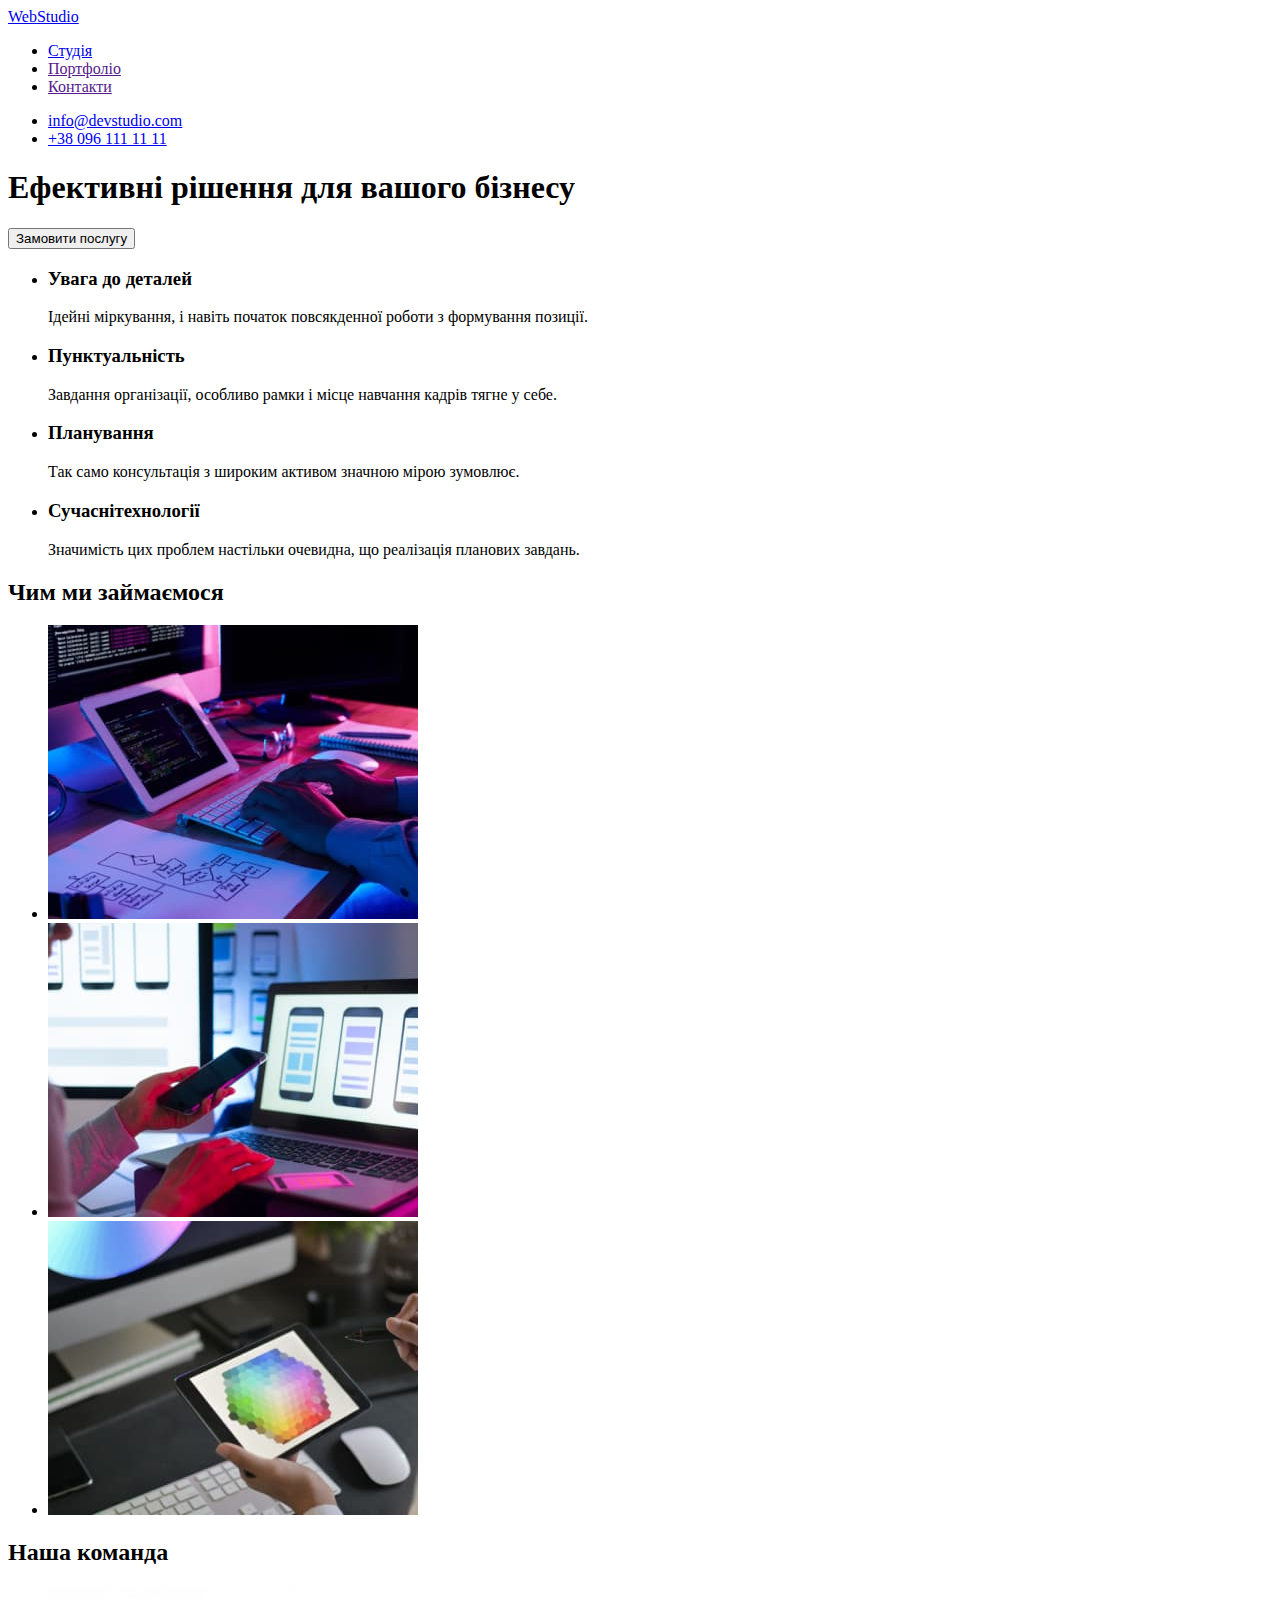
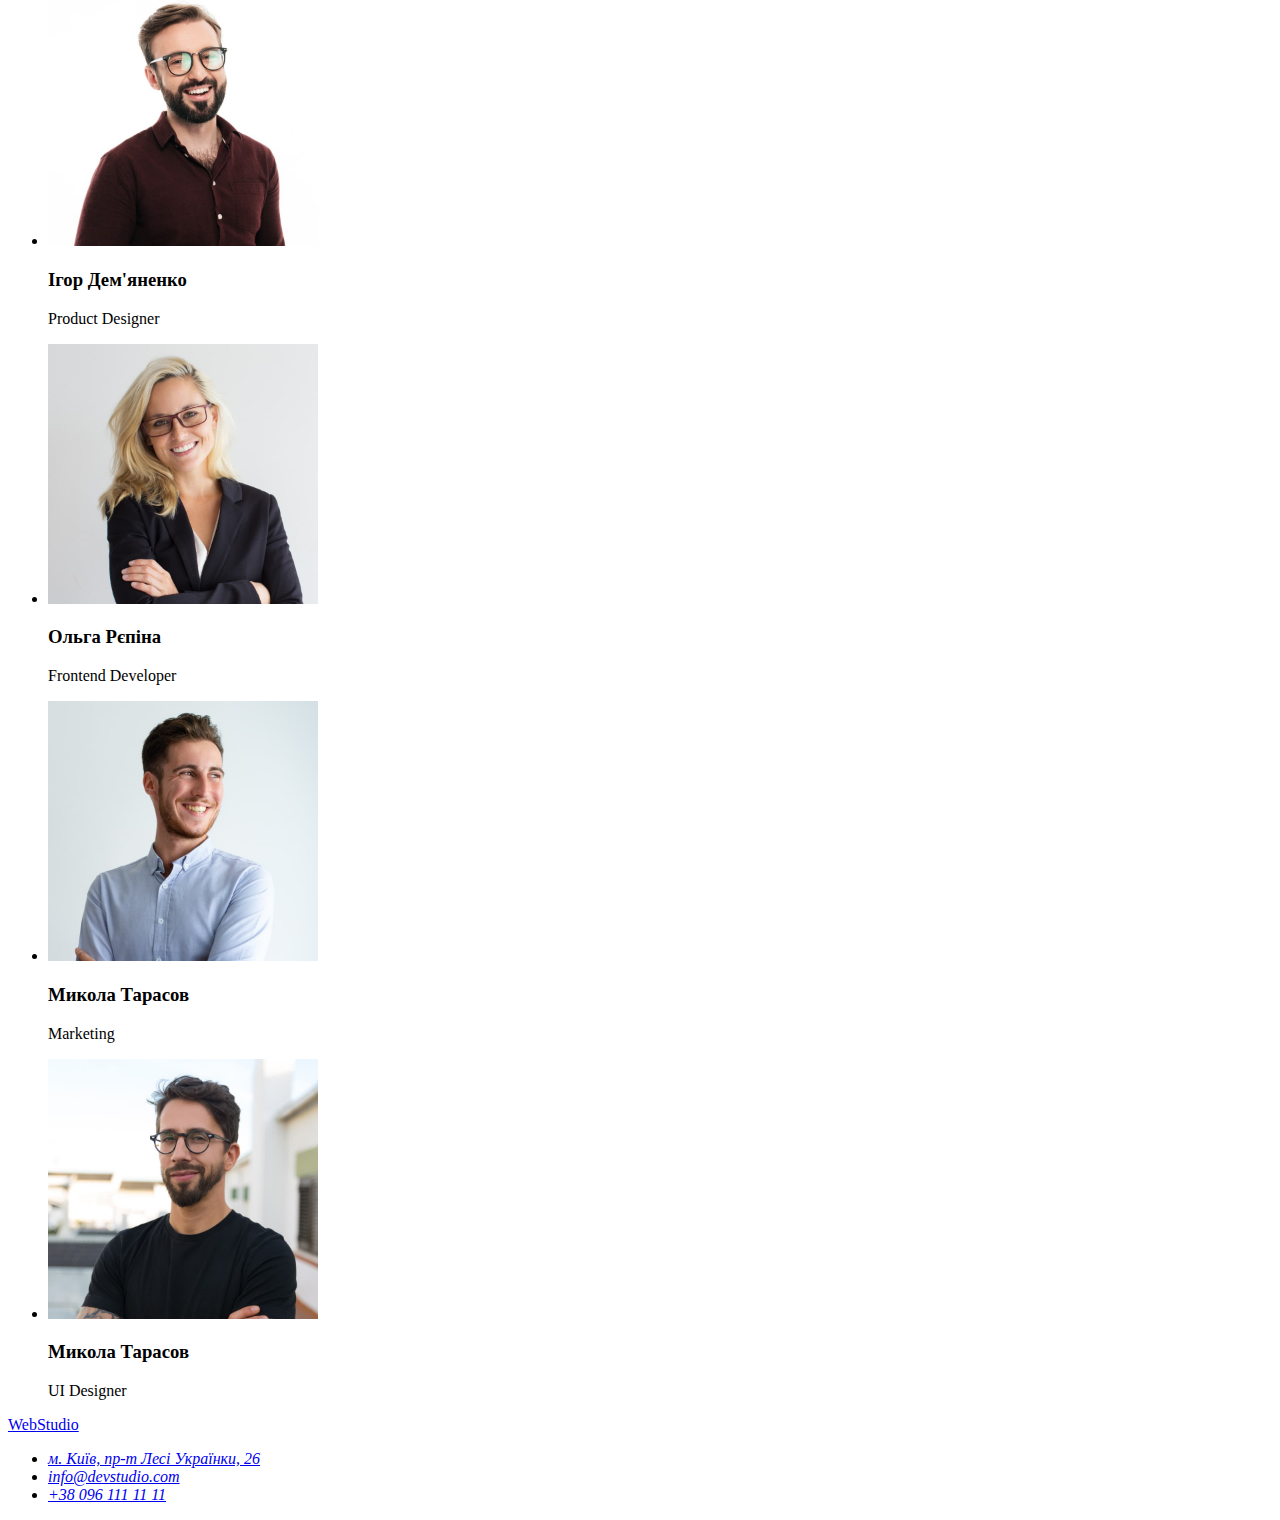
==== index.html @ 5dd3afb7 "added images" ====
<!DOCTYPE html>
<html lang="uk">
  <head>
    <meta charset="UTF-8" />
    <meta http-equiv="X-UA-Compatible" content="IE=edge" />
    <meta name="viewport" content="width=device-width, initial-scale=1.0" />
    <title>Webstudio</title>
  </head>
  <body>
    <header>
      <nav>
        <a href="./index.html">Web<span>Studio</span></a>
        <ul>
          <li><a href="./index.html">Студія</a></li>
          <li><a href="">Портфоліо</a></li>
          <li><a href="">Контакти</a></li>
        </ul>
      </nav>
      <ul>
        <li><a href="mailto:info@devstudio.com">info@devstudio.com</a></li>
        <li><a href="tel:+380961111111">+38 096 111 11 11</a></li>
      </ul>
    </header>
    <main>
      <section>
        <h1>Ефективні рішення для вашого бізнесу</h1>
        <button type="button">Замовити послугу</button>
      </section>
      <!-- Наші особливості -->
      <section>
        <h2 hidden>Наші особливості</h2>
        <ul>
          <li>
            <h3>Увага до деталей</h3>
            <p>
              Ідейні міркування, і навіть початок повсякденної роботи з
              формування позиції.
            </p>
          </li>
          <li>
            <h3>Пунктуальність</h3>
            <p>
              Завдання організації, особливо рамки і місце навчання кадрів тягне
              у себе.
            </p>
          </li>
          <li>
            <h3>Планування</h3>
            <p>
              Так само консультація з широким активом значною мірою зумовлює.
            </p>
          </li>
          <li>
            <h3>Сучаснітехнології</h3>
            <p>
              Значимість цих проблем настільки очевидна, що реалізація планових
              завдань.
            </p>
          </li>
        </ul>
      </section>
      <!-- Чим ми займаємося -->
      <section>
        <h2>Чим ми займаємося</h2>
        <ul>
          <li>
            <img
              src="./img/work1.jpg"
              alt="робота за комп`ютером"
              width="370"
              height="294"
            />
          </li>
          <li>
            <img
              src="./img/computer2.jpg"
              alt="додаток до телефону"
              width="370"
              height="294"
            />
          </li>
          <li>
            <img
              src="./img/palette3.jpg"
              alt="палітра кольорів"
              width="370"
              height="294"
            />
          </li>
        </ul>
      </section>
      <!-- Наша команда -->
      <section>
        <h2>Наша команда</h2>
        <ul>
          <li>
            <img
              src="./img/team1.jpg"
              alt="Ігор Дем'яненко"
              width="270"
              height="260"
            />
            <h3>Ігор Дем'яненко</h3>
            <p>Product Designer</p>
          </li>
          <li>
            <img
              src="./img/team2.jpg"
              alt="Ольга Рєпіна"
              width="270"
              height="260"
            />
            <h3>Ольга Рєпіна</h3>
            <p>Frontend Developer</p>
          </li>
          <li>
            <img
              src="./img/team3.jpg"
              alt="Микола Тарасов"
              width="270"
              height="260"
            />
            <h3>Микола Тарасов</h3>
            <p>Marketing</p>
          </li>
          <li>
            <img
              src="./img/team4.jpg"
              alt="Михайло Єрмаков"
              width="270"
              height="260"
            />
            <h3>Микола Тарасов</h3>
            <p>UI Designer</p>
          </li>
        </ul>
      </section>
    </main>
    <footer>
      <a href="./index.html">Web<span>Studio</span></a>
      <address>
        <ul>
          <li>
            <a
              href="https://www.google.com/maps/place/%D0%B1%D1%83%D0%BB.+%D0%9B%D0%B5%D1%81%D0%B8+%D0%A3%D0%BA%D1%80%D0%B0%D0%B8%D0%BD%D0%BA%D0%B8,+26,+%D0%9A%D0%B8%D0%B5%D0%B2,+02000/@50.426584,30.5341586,17z/data=!3m1!4b1!4m5!3m4!1s0x40d4cf0e033ecbe9:0x57a4dffefec77da0!8m2!3d50.4265807!4d30.538385"
              target="_blank"
              rel="noopener noreferrer nofollow"
              >м. Київ, пр-т Лесі Українки, 26</a
            >
          </li>
          <li><a href="mailto:info@devstudio.com">info@devstudio.com</a></li>
          <li><a href="tel:+380961111111">+38 096 111 11 11</a></li>
        </ul>
      </address>
    </footer>
  </body>
</html>
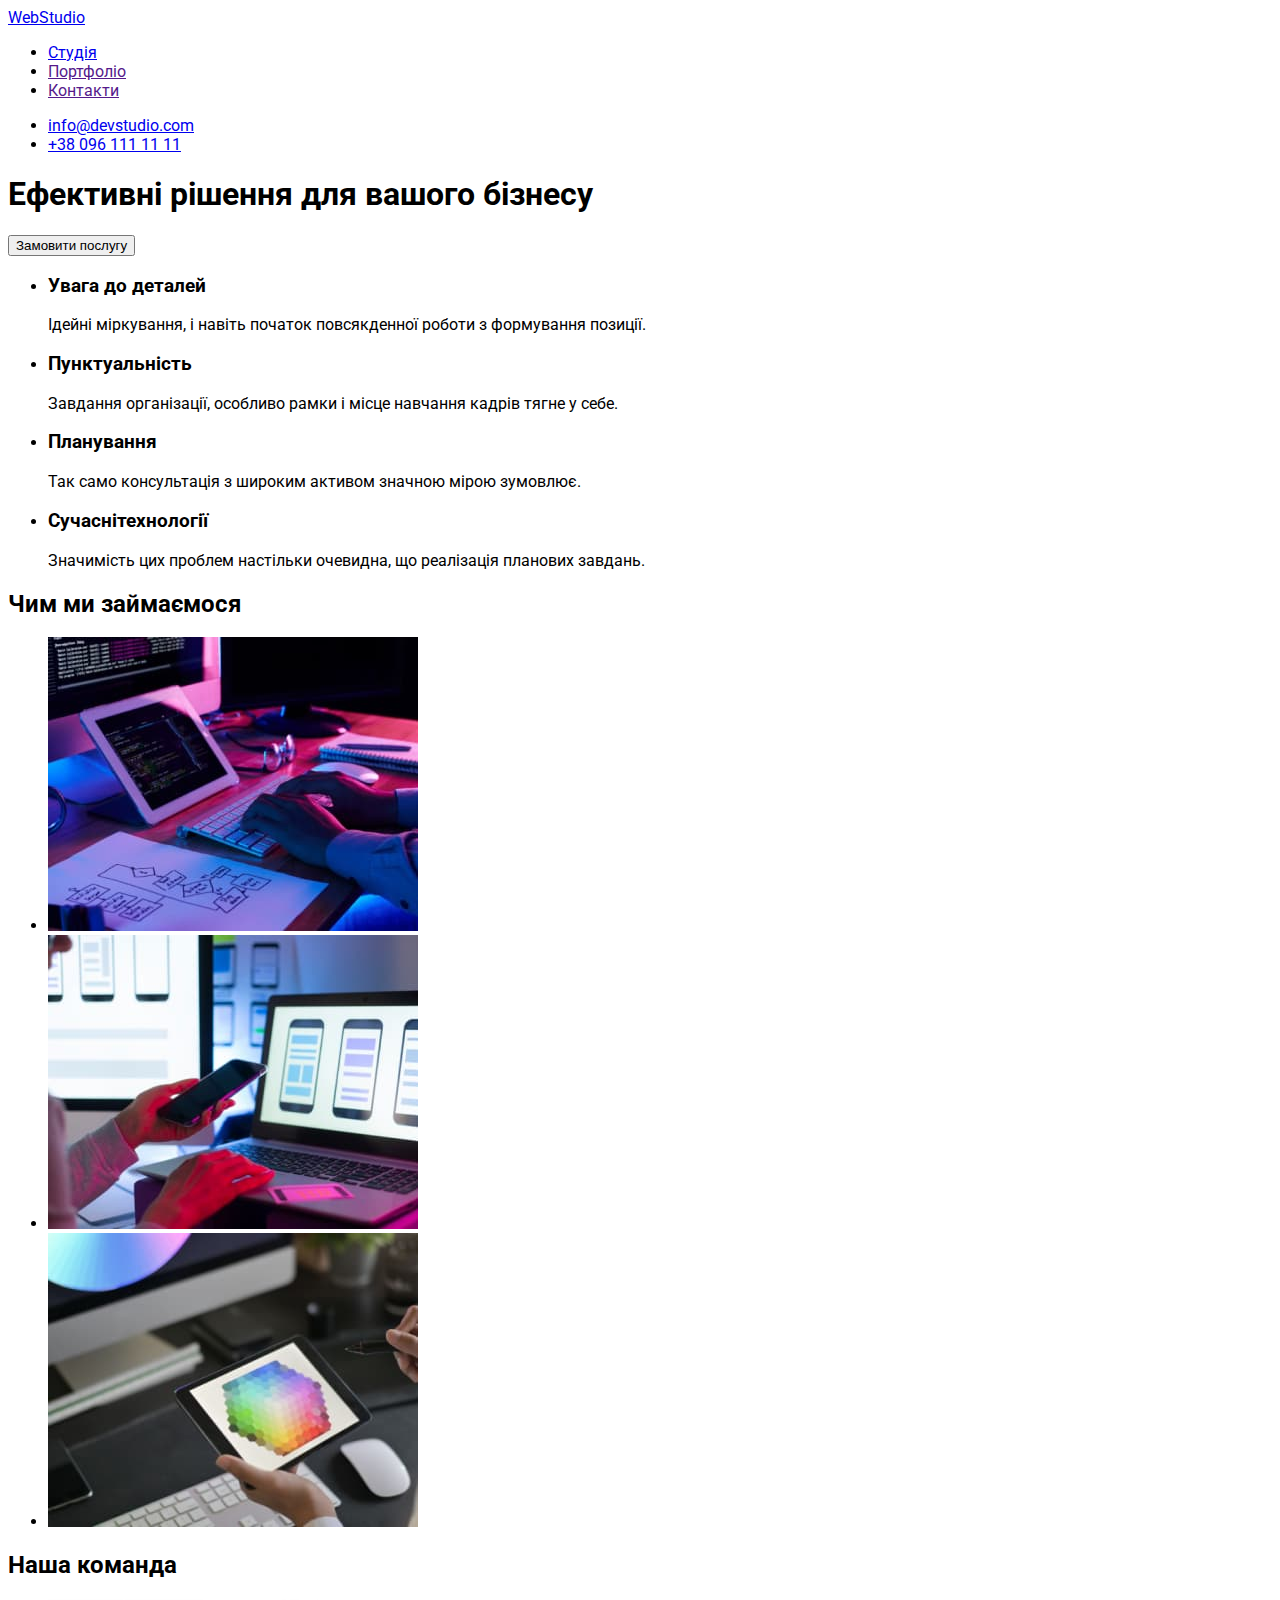
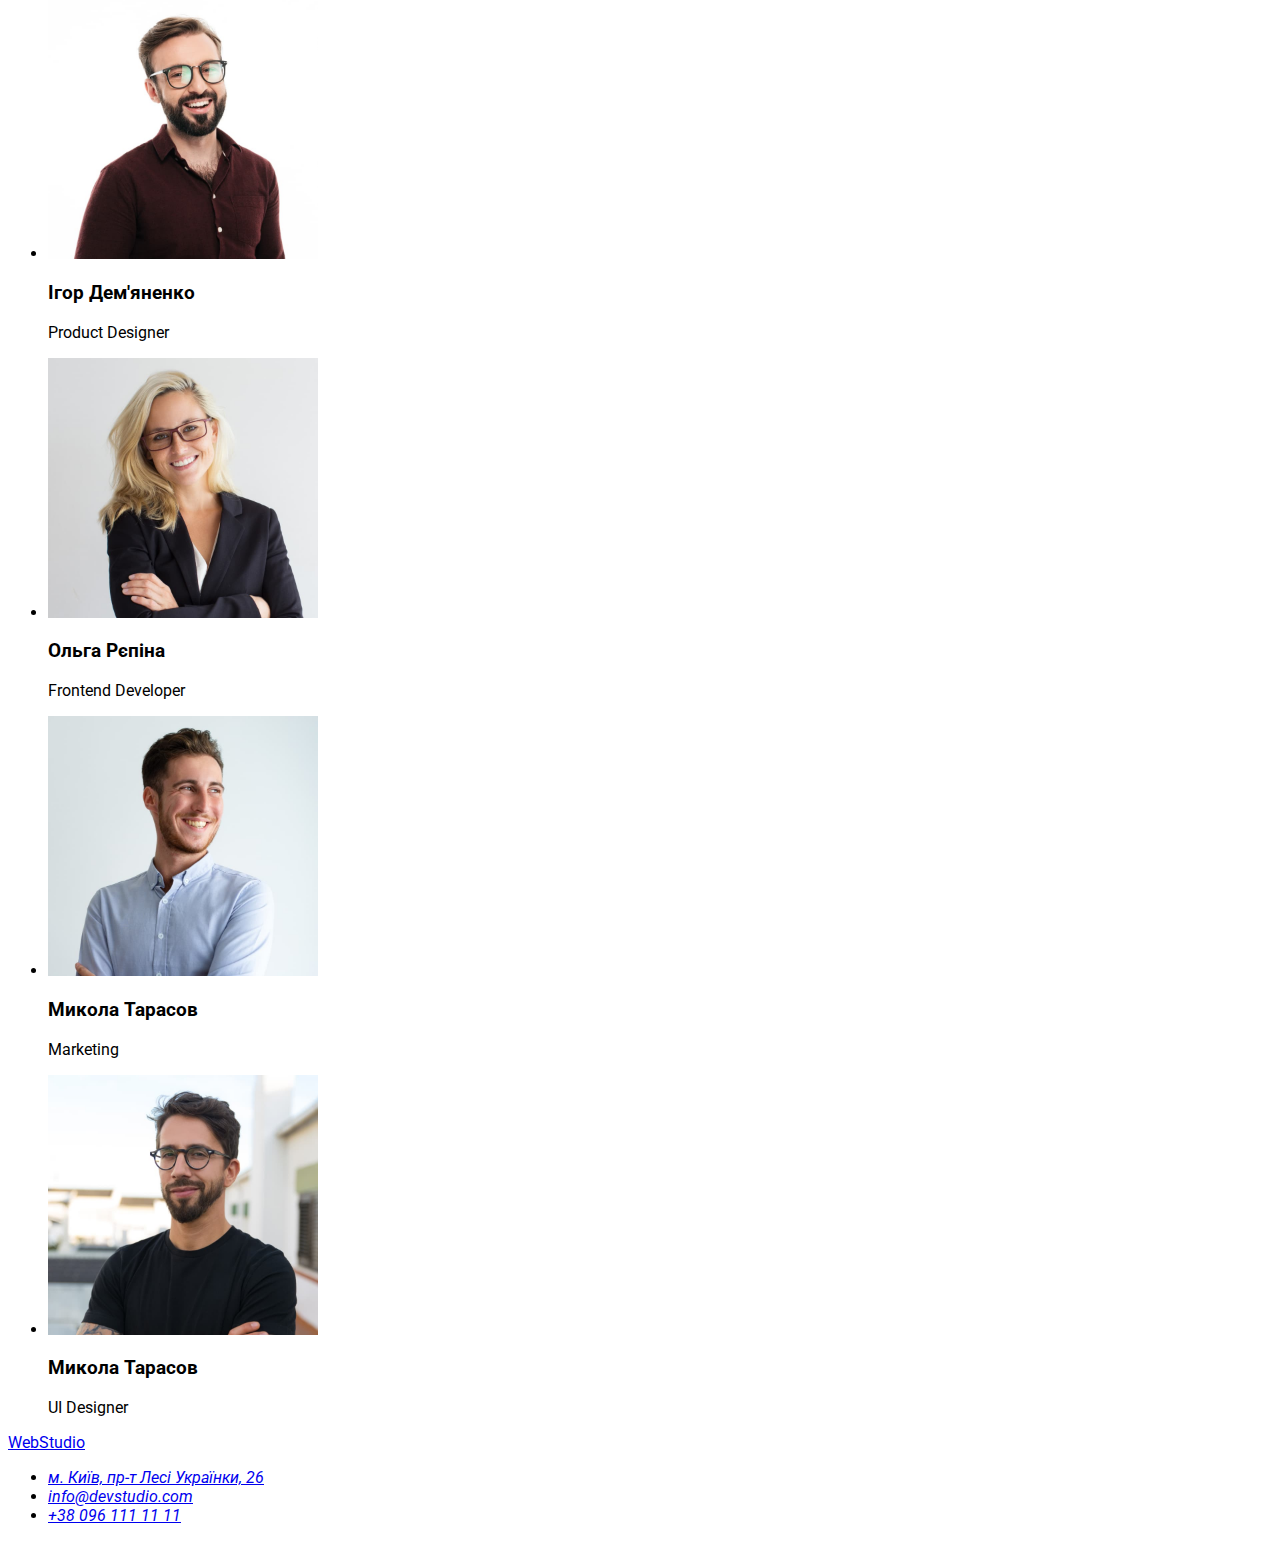
==== commit 650afc3f: "connected the fonts and styles.css" ====
--- a/index.html
+++ b/index.html
@@ -4,7 +4,12 @@
     <meta charset="UTF-8" />
     <meta http-equiv="X-UA-Compatible" content="IE=edge" />
     <meta name="viewport" content="width=device-width, initial-scale=1.0" />
+    <link rel="preconnect" href="https://fonts.googleapis.com">
+    <link rel="preconnect" href="https://fonts.gstatic.com" crossorigin>
+    <link href="https://fonts.googleapis.com/css2?family=Raleway:wght@700&family=Roboto:wght@400;500;700;900&display=swap"
+      rel="stylesheet">
     <title>Webstudio</title>
+    <link rel="stylesheet" href="./style/style.css">
   </head>
   <body>
     <header>
--- a/style/style.css
+++ b/style/style.css
@@ -0,0 +1,3 @@
+body {
+    font-family: 'Roboto', sans-serif;
+}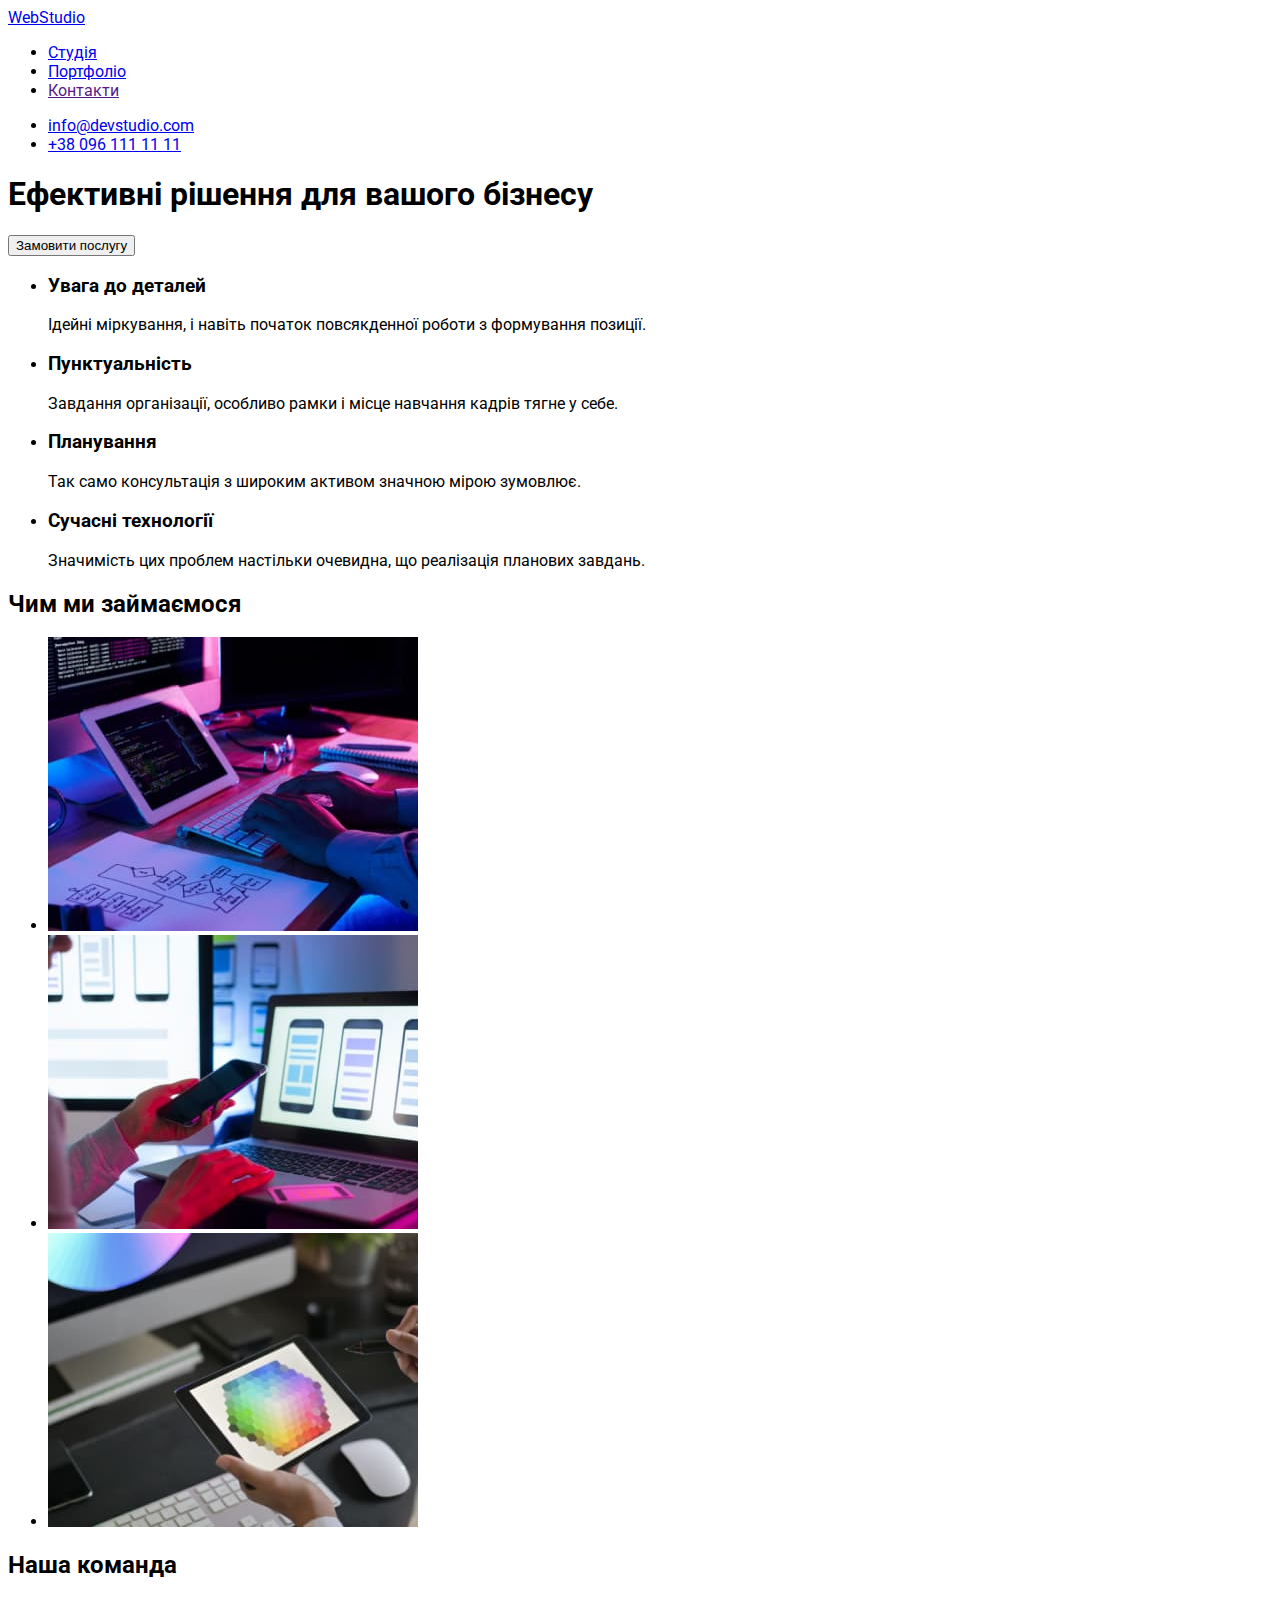
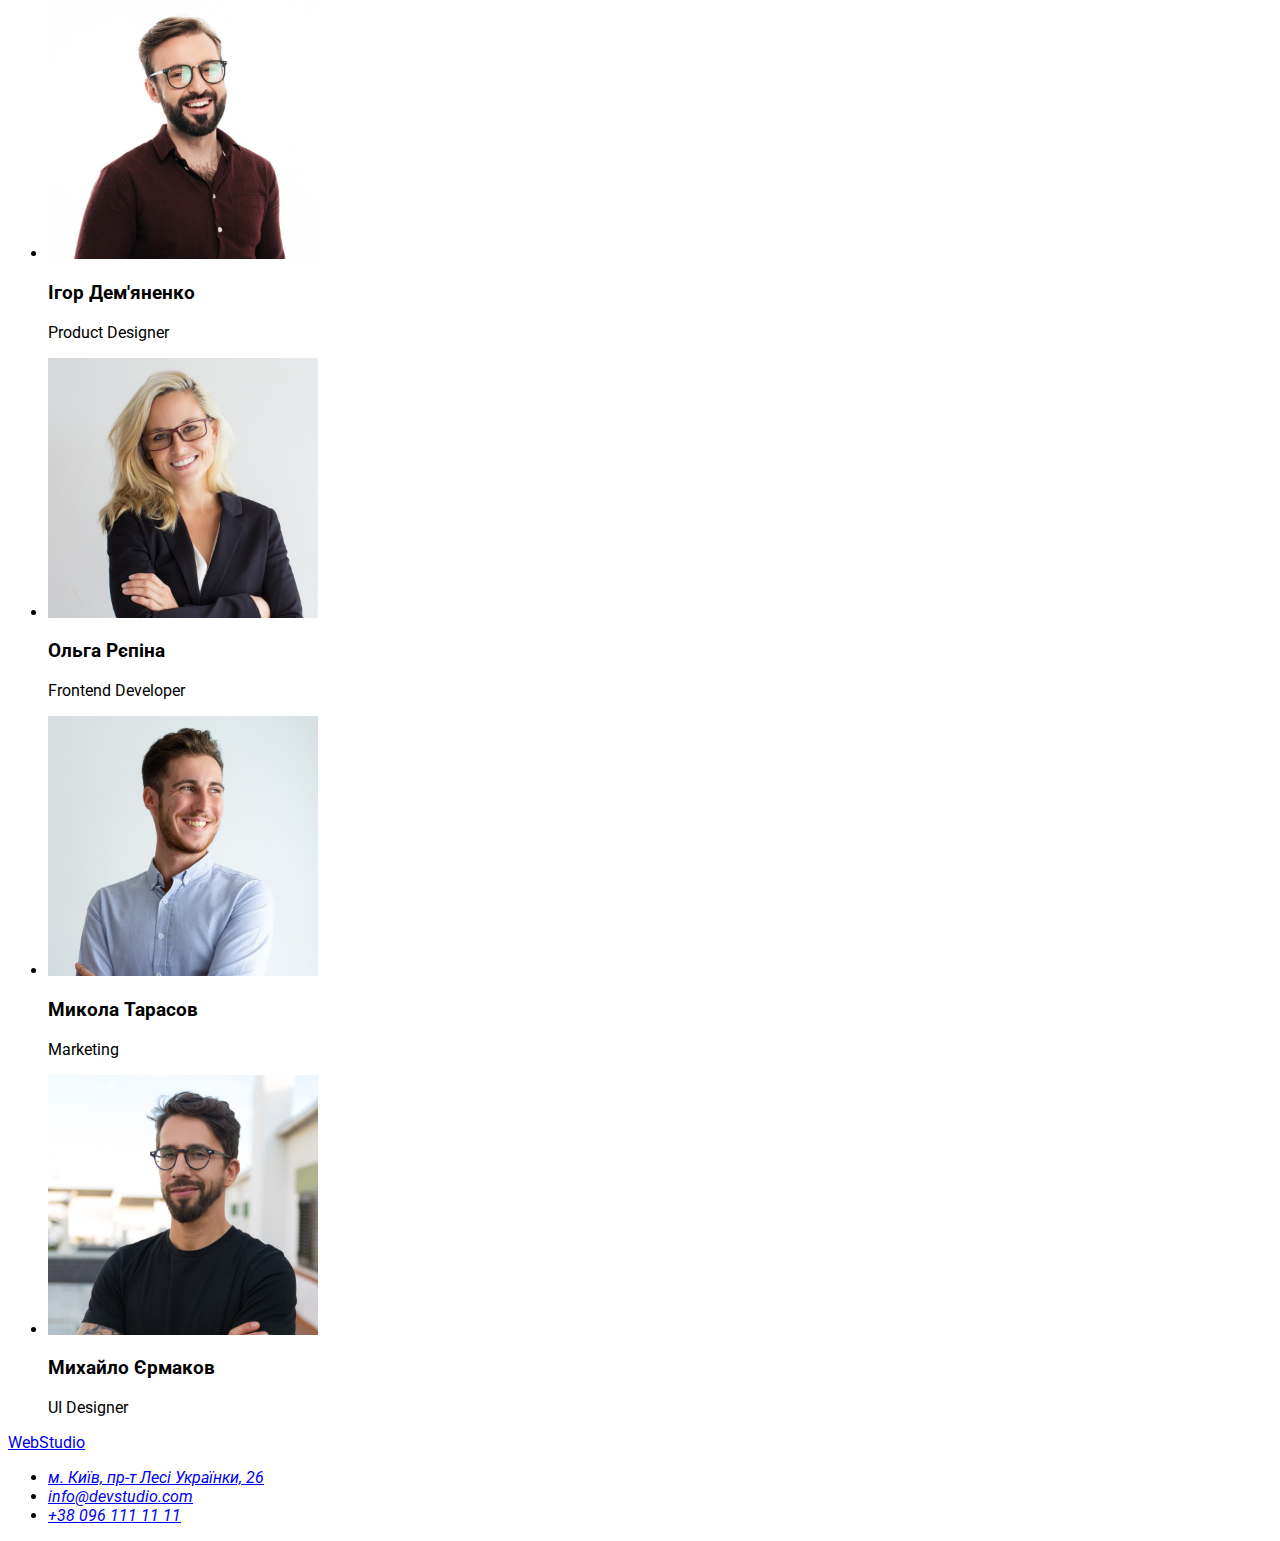
==== commit 65fdc5ea: "added classes" ====
--- a/index.html
+++ b/index.html
@@ -12,52 +12,52 @@
     <link rel="stylesheet" href="./style/style.css">
   </head>
   <body>
-    <header>
-      <nav>
-        <a href="./index.html">Web<span>Studio</span></a>
-        <ul>
-          <li><a href="./index.html">Студія</a></li>
-          <li><a href="">Портфоліо</a></li>
-          <li><a href="">Контакти</a></li>
+    <header class="header">
+      <nav class="header-nav">
+        <a href="./index.html" class="logo">Web<span class="logo-studio">Studio</span></a>
+        <ul class="header-list list">
+          <li class="header-item current"><a href="./index.html" class="header-link link">Студія</a></li>
+          <li class="header-item"><a href="./portfolio.html" class="header-link link">Портфоліо</a></li>
+          <li class="header-item"><a href="" class="header-link link">Контакти</a></li>
         </ul>
       </nav>
-      <ul>
-        <li><a href="mailto:info@devstudio.com">info@devstudio.com</a></li>
-        <li><a href="tel:+380961111111">+38 096 111 11 11</a></li>
+      <ul class="header-contact list" >
+        <li><a href="mailto:info@devstudio.com" class="header-mail link">info@devstudio.com</a></li>
+        <li><a href="tel:+380961111111" class="header-tel link">+38 096 111 11 11</a></li>
       </ul>
     </header>
-    <main>
-      <section>
-        <h1>Ефективні рішення для вашого бізнесу</h1>
-        <button type="button">Замовити послугу</button>
+    <main class="main">
+      <section class="hero">
+        <h1 class="hero-title">Ефективні рішення для вашого бізнесу</h1>
+        <button type="button" class="hero-button hero-btn-text">Замовити послугу</button>
       </section>
       <!-- Наші особливості -->
-      <section>
-        <h2 hidden>Наші особливості</h2>
-        <ul>
-          <li>
-            <h3>Увага до деталей</h3>
-            <p>
+      <section class="our-feauters">
+        <h2 hidden class="visually-hidden">Наші особливості</h2>
+        <ul class="feauters-list list">
+          <li class="feauter">
+            <h3 class="feautrs-item">Увага до деталей</h3>
+            <p class="feauters-text">
               Ідейні міркування, і навіть початок повсякденної роботи з
               формування позиції.
             </p>
           </li>
-          <li>
-            <h3>Пунктуальність</h3>
-            <p>
+          <li class="feauter">
+            <h3 class="feautrs-item">Пунктуальність</h3>
+            <p class="feauters-text">
               Завдання організації, особливо рамки і місце навчання кадрів тягне
               у себе.
             </p>
           </li>
-          <li>
-            <h3>Планування</h3>
-            <p>
+          <li class="feauter">
+            <h3 class="feautrs-item">Планування</h3>
+            <p class="feauters-text">
               Так само консультація з широким активом значною мірою зумовлює.
             </p>
           </li>
-          <li>
-            <h3>Сучаснітехнології</h3>
-            <p>
+          <li class="feauter">
+            <h3 class="feautrs-item">Сучасні технології</h3>
+            <p class="feauters-text">
               Значимість цих проблем настільки очевидна, що реалізація планових
               завдань.
             </p>
@@ -65,10 +65,10 @@
         </ul>
       </section>
       <!-- Чим ми займаємося -->
-      <section>
-        <h2>Чим ми займаємося</h2>
-        <ul>
-          <li>
+      <section class="gallery">
+        <h2 class="gallery-item">Чим ми займаємося</h2>
+        <ul class="list">
+          <li class="gallery-img">
             <img
               src="./img/work1.jpg"
               alt="робота за комп`ютером"
@@ -76,7 +76,7 @@
               height="294"
             />
           </li>
-          <li>
+          <li class="gallery-img">
             <img
               src="./img/computer2.jpg"
               alt="додаток до телефону"
@@ -84,7 +84,7 @@
               height="294"
             />
           </li>
-          <li>
+          <li class="gallery-img">
             <img
               src="./img/palette3.jpg"
               alt="палітра кольорів"
@@ -95,18 +95,18 @@
         </ul>
       </section>
       <!-- Наша команда -->
-      <section>
-        <h2>Наша команда</h2>
-        <ul>
-          <li>
+      <section class="team">
+        <h2 class="our-team">Наша команда</h2>
+        <ul class="list">
+          <li class="">
             <img
               src="./img/team1.jpg"
               alt="Ігор Дем'яненко"
               width="270"
               height="260"
             />
-            <h3>Ігор Дем'яненко</h3>
-            <p>Product Designer</p>
+            <h3 class="team-item">Ігор Дем'яненко</h3>
+            <p class="team-text">Product Designer</p>
           </li>
           <li>
             <img
@@ -115,8 +115,8 @@
               width="270"
               height="260"
             />
-            <h3>Ольга Рєпіна</h3>
-            <p>Frontend Developer</p>
+            <h3 class="team-item">Ольга Рєпіна</h3>
+            <p class="team-text">Frontend Developer</p>
           </li>
           <li>
             <img
@@ -125,8 +125,8 @@
               width="270"
               height="260"
             />
-            <h3>Микола Тарасов</h3>
-            <p>Marketing</p>
+            <h3 class="team-item">Микола Тарасов</h3>
+            <p class="team-text">Marketing</p>
           </li>
           <li>
             <img
@@ -135,26 +135,27 @@
               width="270"
               height="260"
             />
-            <h3>Микола Тарасов</h3>
-            <p>UI Designer</p>
+            <h3 class="team-item">Михайло Єрмаков</h3>
+            <p class="team-text">UI Designer</p>
           </li>
         </ul>
       </section>
     </main>
-    <footer>
-      <a href="./index.html">Web<span>Studio</span></a>
-      <address>
-        <ul>
+    <footer class="footer">
+      <a href="./index.html" class="logo">Web<span class="logo-studio">Studio</span></a>
+      <address class="footer-address">
+        <ul class="list">
           <li>
             <a
               href="https://www.google.com/maps/place/%D0%B1%D1%83%D0%BB.+%D0%9B%D0%B5%D1%81%D0%B8+%D0%A3%D0%BA%D1%80%D0%B0%D0%B8%D0%BD%D0%BA%D0%B8,+26,+%D0%9A%D0%B8%D0%B5%D0%B2,+02000/@50.426584,30.5341586,17z/data=!3m1!4b1!4m5!3m4!1s0x40d4cf0e033ecbe9:0x57a4dffefec77da0!8m2!3d50.4265807!4d30.538385"
               target="_blank"
               rel="noopener noreferrer nofollow"
+              class="address link"
               >м. Київ, пр-т Лесі Українки, 26</a
             >
           </li>
-          <li><a href="mailto:info@devstudio.com">info@devstudio.com</a></li>
-          <li><a href="tel:+380961111111">+38 096 111 11 11</a></li>
+          <li><a href="mailto:info@devstudio.com" class="footer-mail link">info@devstudio.com</a></li>
+          <li><a href="tel:+380961111111" class="footer-tel link">+38 096 111 11 11</a></li>
         </ul>
       </address>
     </footer>
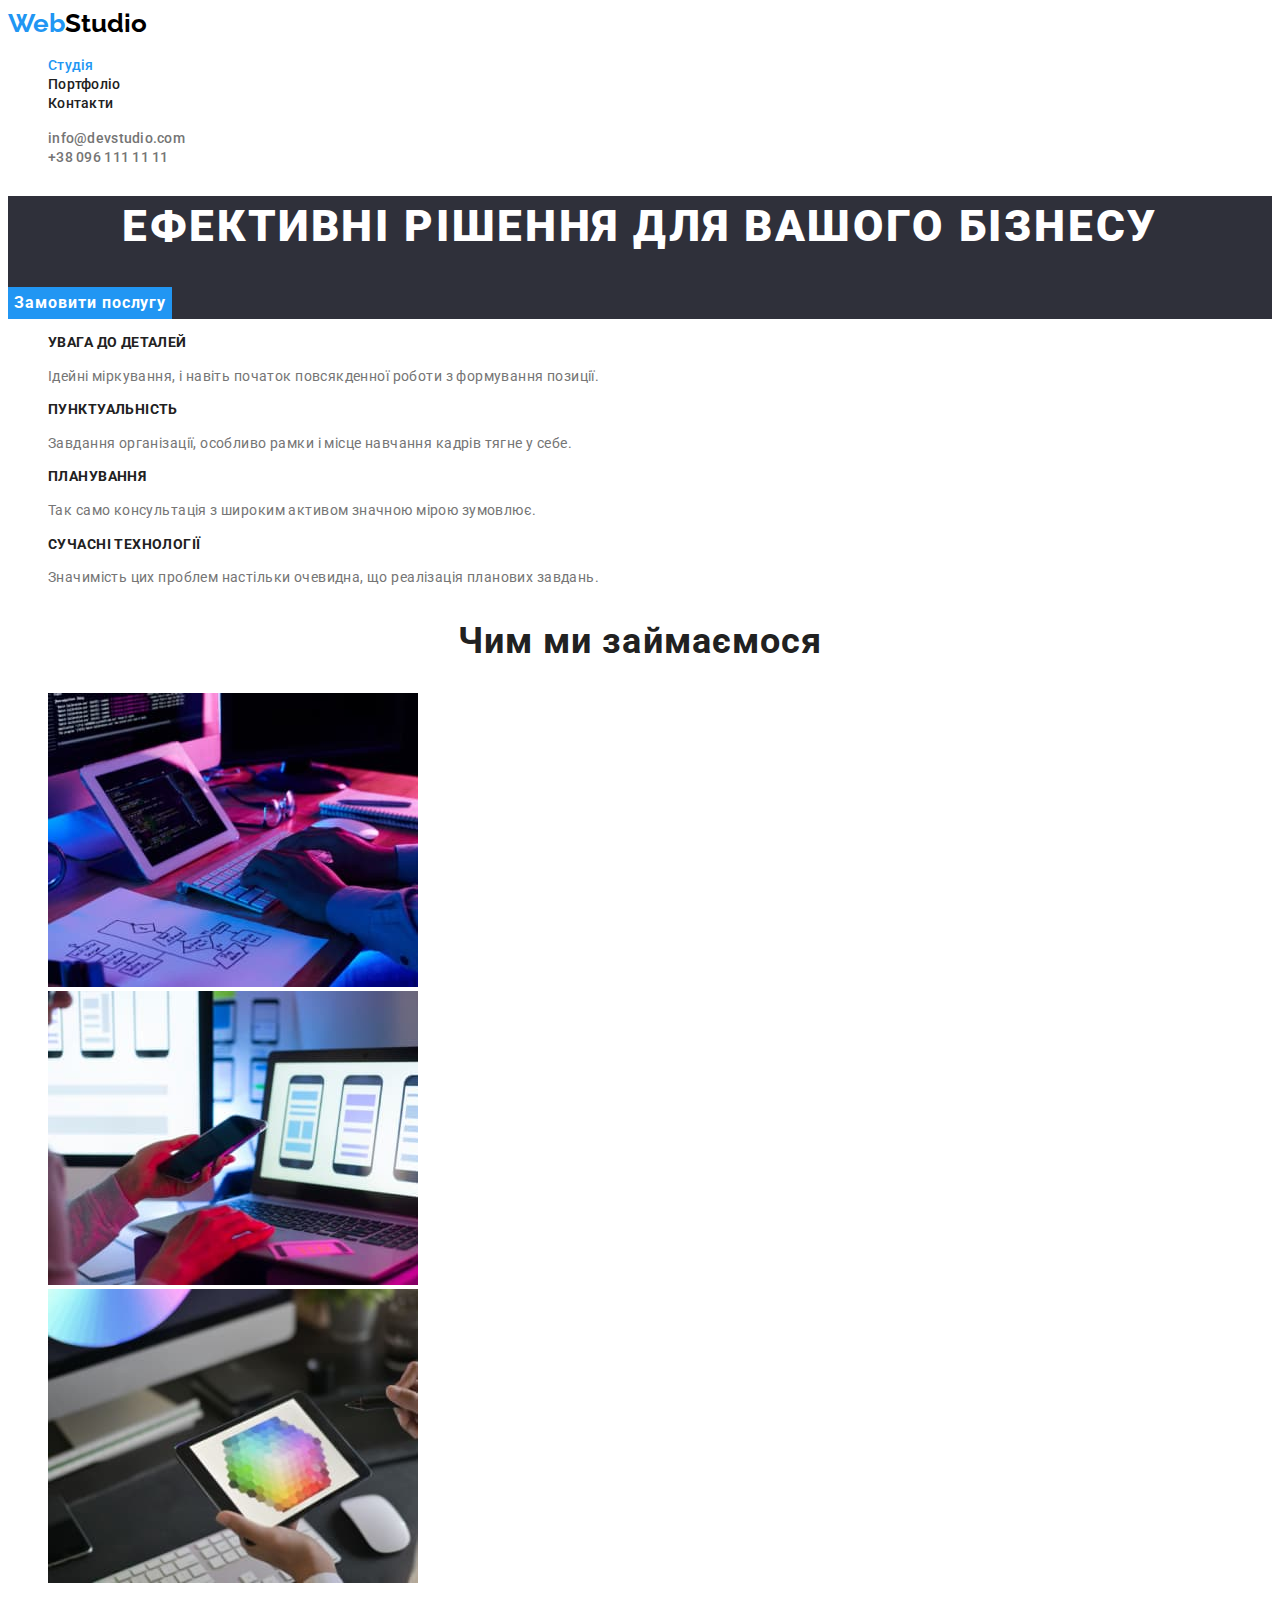
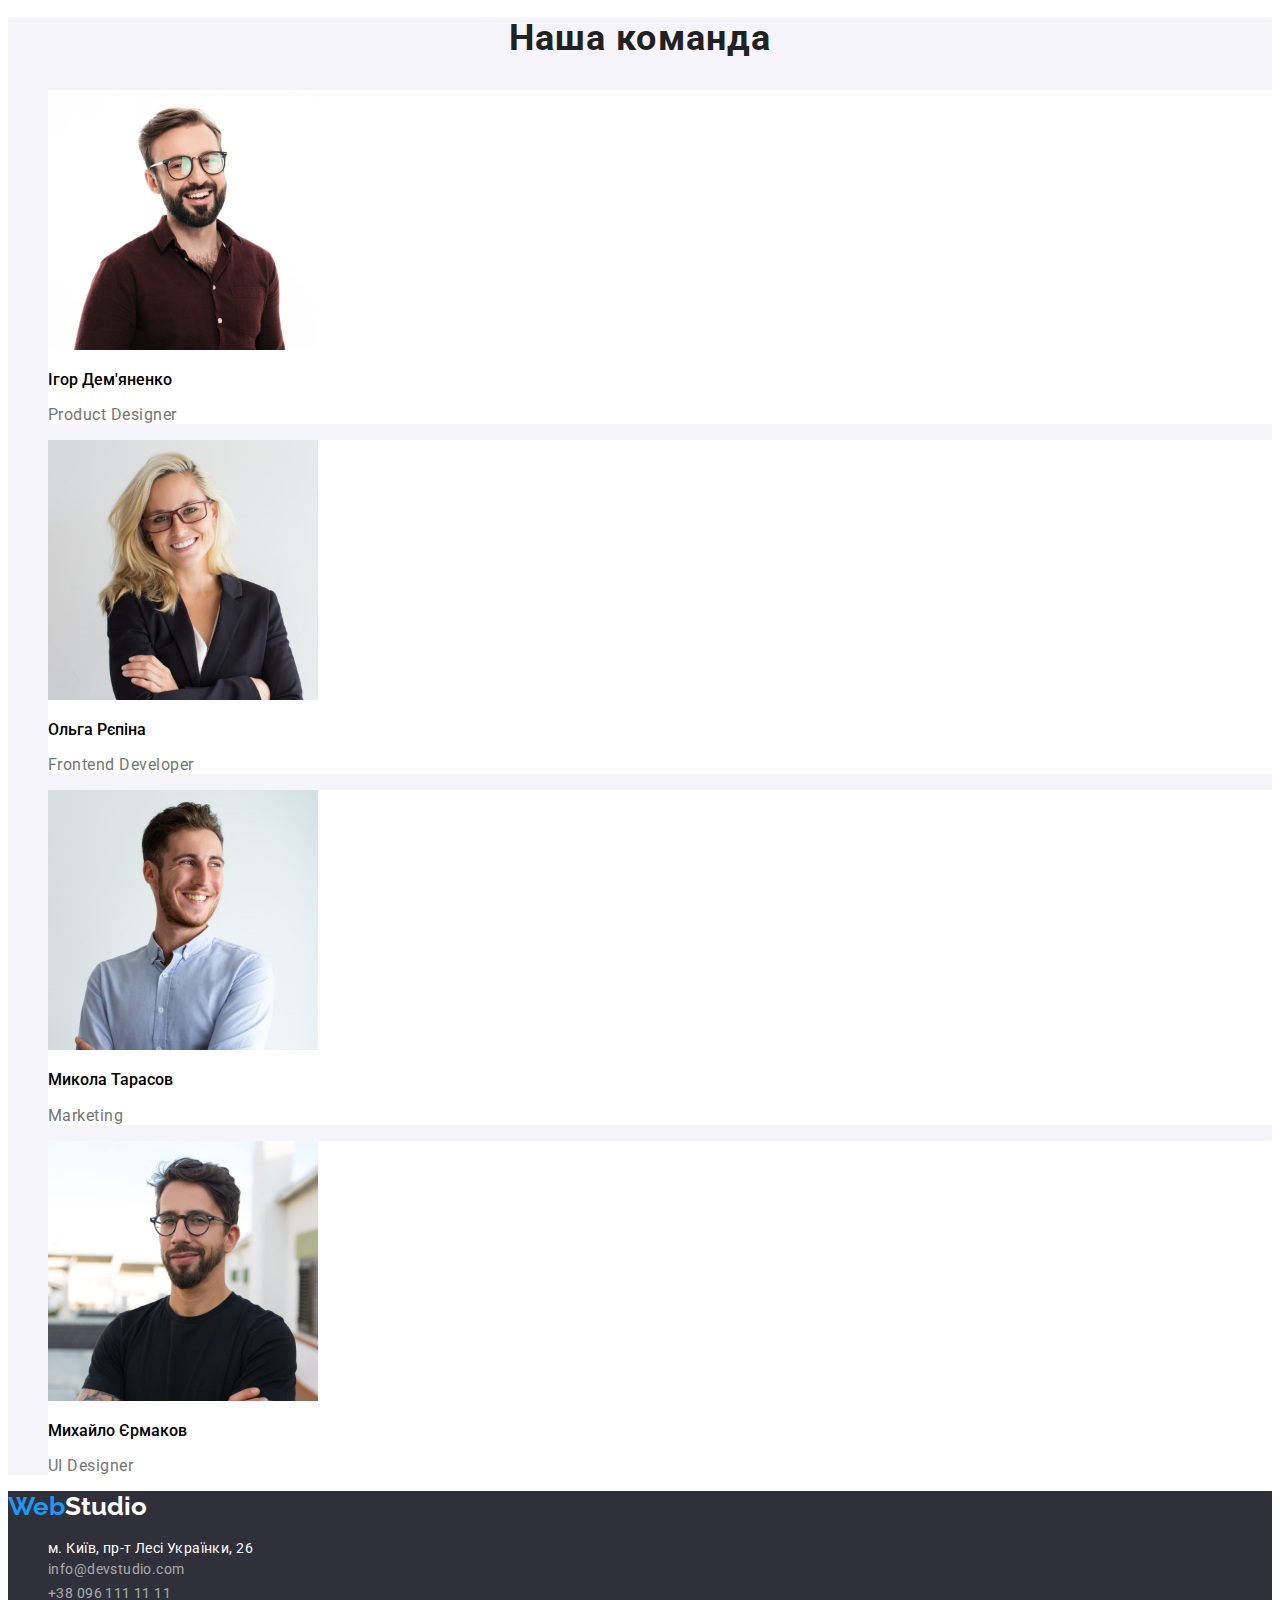
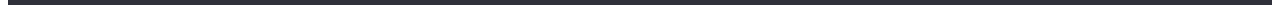
==== commit b492f987: "update index.html" ====
--- a/index.html
+++ b/index.html
@@ -98,7 +98,7 @@
       <section class="team">
         <h2 class="our-team">Наша команда</h2>
         <ul class="list">
-          <li class="">
+          <li class="team-list">
             <img
               src="./img/team1.jpg"
               alt="Ігор Дем'яненко"
@@ -108,7 +108,7 @@
             <h3 class="team-item">Ігор Дем'яненко</h3>
             <p class="team-text">Product Designer</p>
           </li>
-          <li>
+          <li class="team-list">
             <img
               src="./img/team2.jpg"
               alt="Ольга Рєпіна"
@@ -118,7 +118,7 @@
             <h3 class="team-item">Ольга Рєпіна</h3>
             <p class="team-text">Frontend Developer</p>
           </li>
-          <li>
+          <li class="team-list">
             <img
               src="./img/team3.jpg"
               alt="Микола Тарасов"
@@ -128,7 +128,7 @@
             <h3 class="team-item">Микола Тарасов</h3>
             <p class="team-text">Marketing</p>
           </li>
-          <li>
+          <li class="team-list">
             <img
               src="./img/team4.jpg"
               alt="Михайло Єрмаков"
@@ -142,7 +142,7 @@
       </section>
     </main>
     <footer class="footer">
-      <a href="./index.html" class="logo">Web<span class="logo-studio">Studio</span></a>
+      <a href="./index.html" class="logo">Web<span class="logo-second">Studio</span></a>
       <address class="footer-address">
         <ul class="list">
           <li>
--- a/style/style.css
+++ b/style/style.css
@@ -1,3 +1,267 @@
+:root {
+    --primary-text-color: #212121;
+    --primary-title-color: #FFFFFF;
+    --secondary-text-color: #757575;
+    --accent-color: #2196F3;
+    --background-color: #2F303A;
+}
+
 body {
     font-family: 'Roboto', sans-serif;
+}
+
+.list {
+    list-style: none;
+}
+
+.logo {
+    font-family: 'Raleway', sans-serif;
+    Font-style: Bold;
+    font-weight: 700;
+    Font-size: 26px;
+    Line-height: 1.2;
+    color: #2196F3;
+    text-decoration: none;
+}
+
+.logo-studio {
+    font-family: 'Raleway', sans-serif;
+    Font-style: Bold;
+    font-weight: 700;
+    Font-size: 26px;
+    Line-height: 1.2;
+    color: #000000;
+}
+
+/* Header */
+
+.header-link {
+    color: var(--primary-text-color);
+    font-size: 14px;
+    font-weight: 500;
+    font-size: 14px;
+    line-height: 1.1;
+    letter-spacing: 0.02em;
+}
+
+.link {
+    text-decoration: none;
+}
+
+.link:hover,
+.link:focus,
+.current a {
+    color: var(--accent-color);
+}
+
+.header-mail {
+    font-weight: 500;
+    font-size: 14px;
+    line-height: 1.1;
+    letter-spacing: 0.02em;
+    color: var(--secondary-text-color)
+}
+
+.header-tel {
+    font-weight: 500;
+    font-size: 14px;
+    line-height: 1.1;
+    letter-spacing: 0.02em;
+    color: var(--secondary-text-color);
+}
+
+/* Hero section */
+
+.hero {
+    background-color: var(--background-color)
+}
+
+.hero-title {
+    color: var(--primary-title-color);
+    font-weight: 900;
+    font-size: 44px;
+    line-height: 1.4;
+    text-align: center;
+    letter-spacing: 0.06em;
+    text-transform: uppercase;
+}
+
+.hero-button {
+    background-color: var(--accent-color);
+    cursor: pointer;
+    border: none;
+}
+
+.hero-button:hover,
+.hero-button:focus {
+    background-color: var(--background-color);
+}
+
+.hero-btn-text {
+    color: var(--primary-title-color);
+    font-weight: 700;
+    font-size: 16px;
+    line-height: 1.9;
+    display: flex;
+    align-items: center;
+    text-align: center;
+    letter-spacing: 0.06em;
+    font-family: inherit;
+}
+
+/* Наші особливості */
+
+.our-feauters {
+    background-color: var(--primary-title-color);
+}
+
+.visually-hidden {
+    position: absolute;
+    white-space: nowrap;
+    width: 1px;
+    height: 1px;
+    overflow: hidden;
+    border: 0;
+    padding: 0;
+    clip: rect(0 0 0 0);
+    clip-path: inset(50%);
+    margin: -1px;
+}
+
+.feautrs-item {
+    color: var(--primary-text-color);
+    font-weight: 700;
+    font-size: 14px;
+    line-height: 1.1;
+    letter-spacing: 0.03em;
+    text-transform: uppercase;
+}
+
+.feauters-text {
+    color: var(--secondary-text-color);
+    font-weight: 400;
+    font-size: 14px;
+    line-height: 1.7;
+    letter-spacing: 0.03em
+}
+
+/* Чим ми займаємось */
+
+.gallery-item {
+    color: var(--primary-text-color);
+    font-weight: 700;
+    font-size: 36px;
+    line-height: 1.2;
+    text-align: center;
+    letter-spacing: 0.03em;
+}
+
+/* Наша команда */
+.team {
+    background-color: #F5F4FA;
+}
+
+.our-team {
+    color: var(--primary-text-color);
+    font-weight: 700;
+    font-size: 36px;
+    line-height: 1.2;
+    text-align: center;
+    letter-spacing: 0.03em;
+}
+
+.team-item {
+    font-weight: 500;
+    font-size: 16px;
+    line-height: 1.2;
+}
+
+.team-text {
+    color: var(--secondary-text-color);
+    font-weight: 400;
+    font-size: 16px;
+    line-height: 1.2;
+    letter-spacing: 0.03em;
+}
+
+.team-list {
+    background-color: #FFFFFF;
+}
+
+/* Footer */
+
+.footer {
+    background-color: var(--background-color)
+}
+ 
+.logo-second {
+    font-family: 'Raleway', sans-serif;
+        Font-style: Bold;
+        font-weight: 700;
+        Font-size: 26px;
+        Line-height: 1.2;
+        color: #FFFFFF
+}
+
+.address {
+    color: #FFFFFF;
+    font-style: normal;
+    font-weight: 400;
+    font-size: 14px;
+    line-height: 1.2;
+    letter-spacing: 0.03em;
+}
+
+.footer-mail,
+.footer-tel {
+    font-style: normal;
+    font-weight: 400;
+    font-size: 14px;
+    line-height: 24px;
+    letter-spacing: 0.03em;
+    color: rgba(255, 255, 255, 0.6);
+}
+
+/* Портфоліо */
+
+.button {
+    background: #F5F4FA;
+    border: none;
+    cursor: pointer;
+}
+
+
+.button-text {
+    font-family: inherit;
+    font-weight: 500;
+    font-size: 16px;
+    line-height: 1.6;
+    letter-spacing: 0.03em;
+    color: var(--primary-text-color);
+}
+
+.project-item {
+    color: var(--primary-text-color);
+    font-weight: 700;
+    font-size: 18px;
+    line-height: 2;
+    letter-spacing: 0.06em;
+}
+
+.project-text {
+    color: var(--secondary-text-color);
+    font-weight: 400;
+    font-size: 16px;
+    line-height: 1.9;
+    letter-spacing: 0.03em;
+}
+
+.button:hover,
+.button:focus {
+    background: var(--accent-color);
+    color: var(--primary-title-color)
+}
+
+.list-text {
+    text-decoration: none;
 }